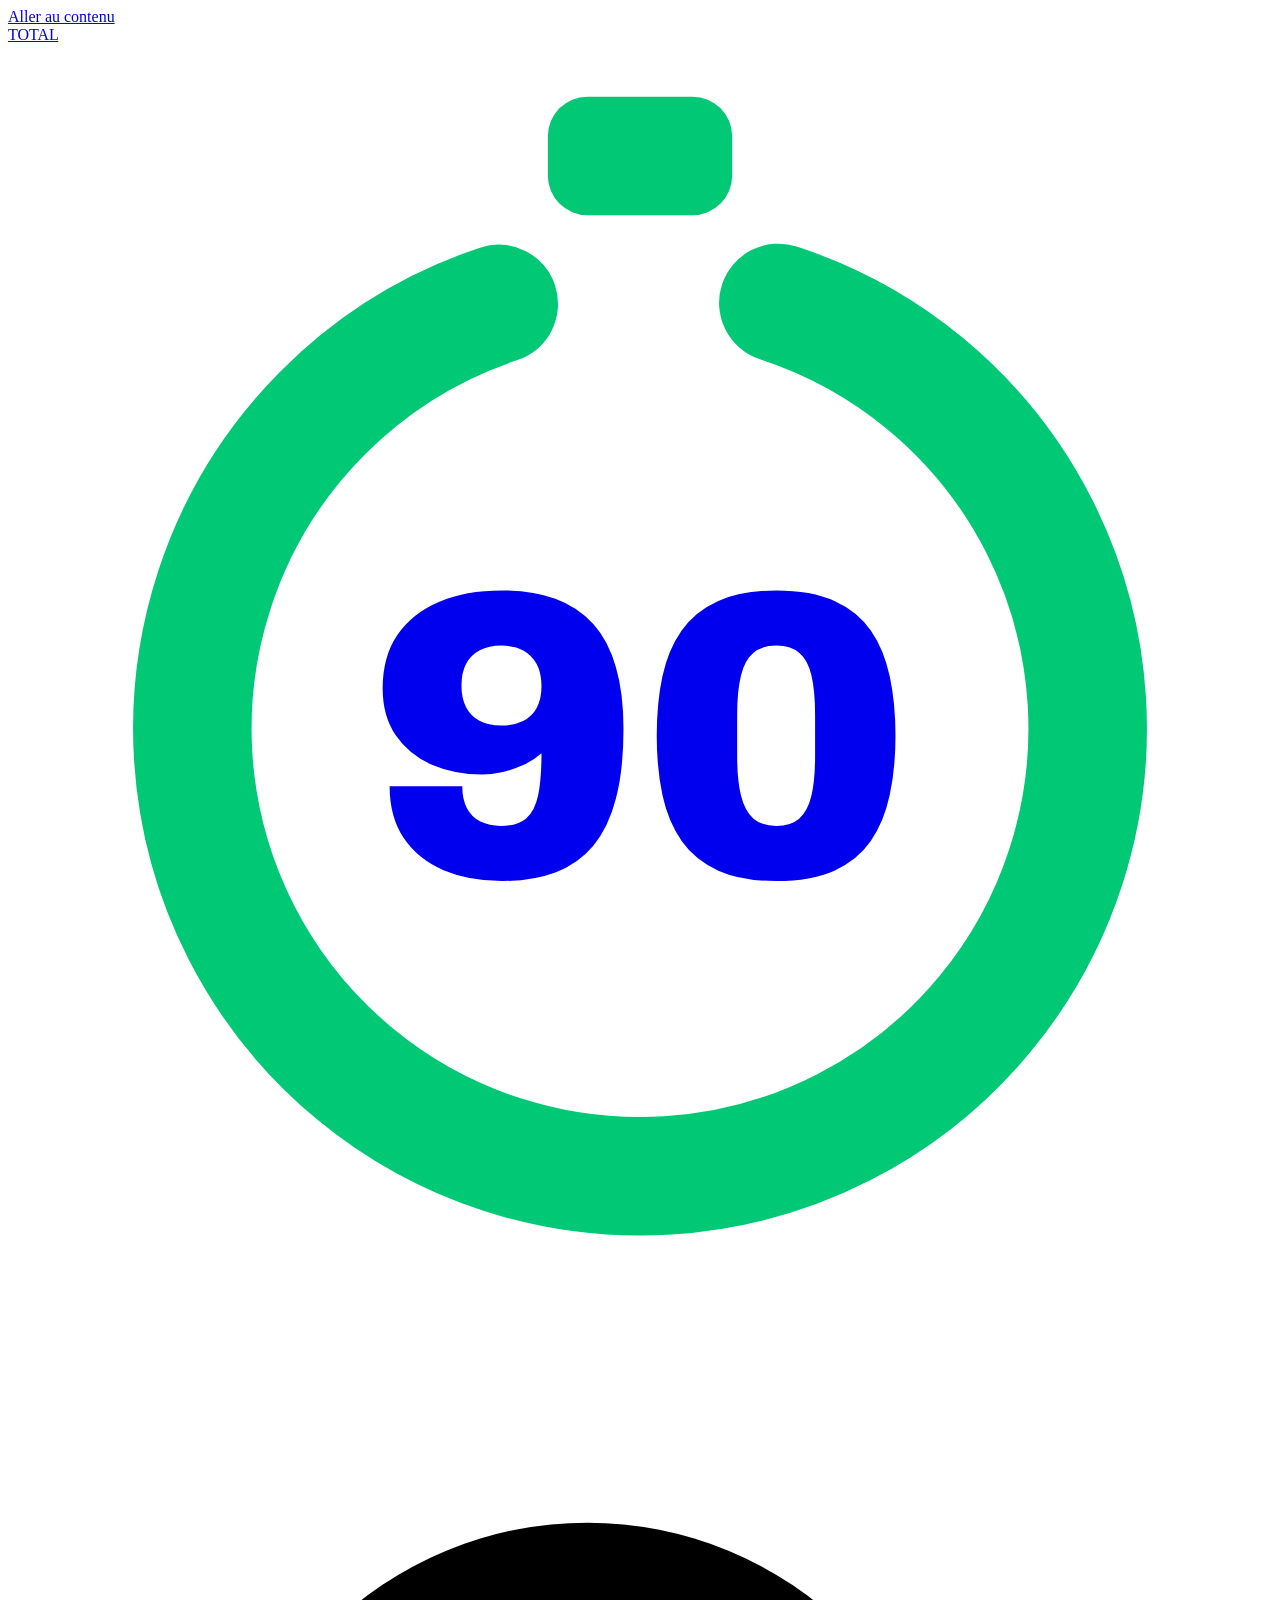
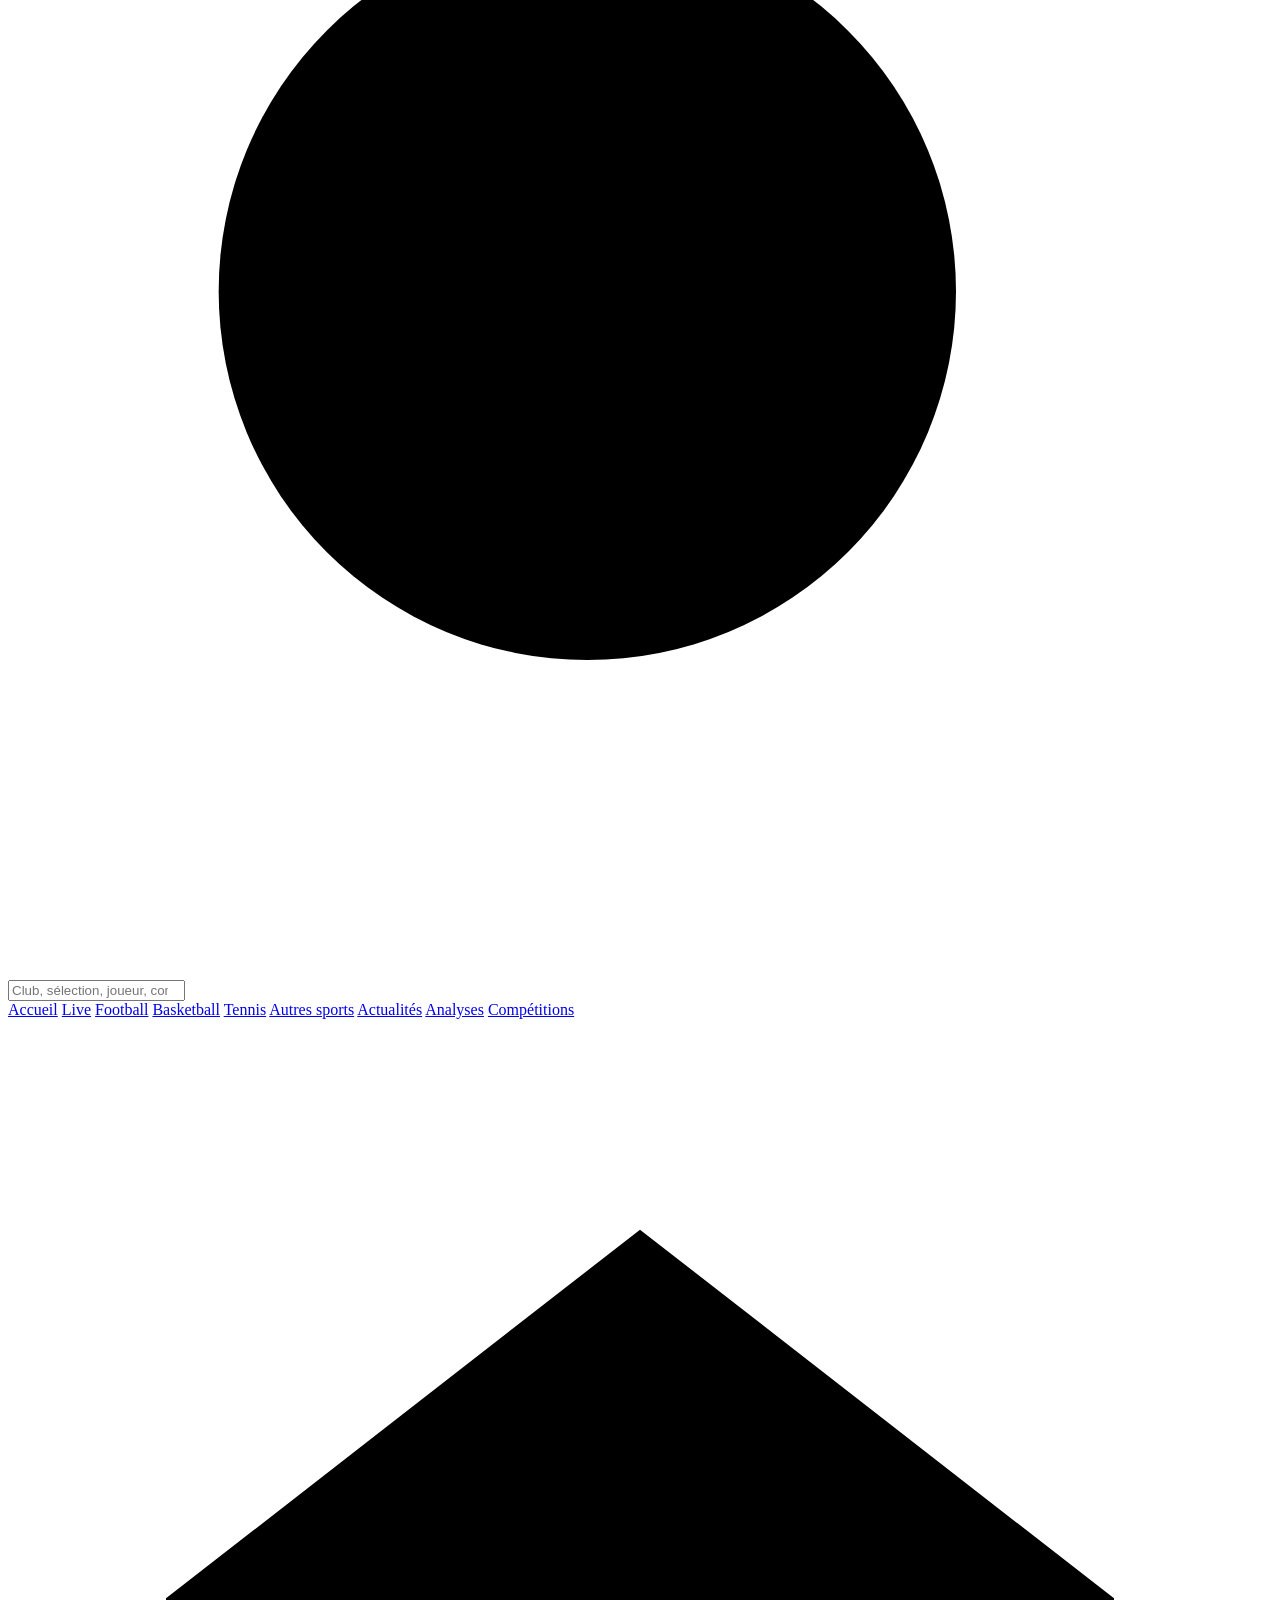
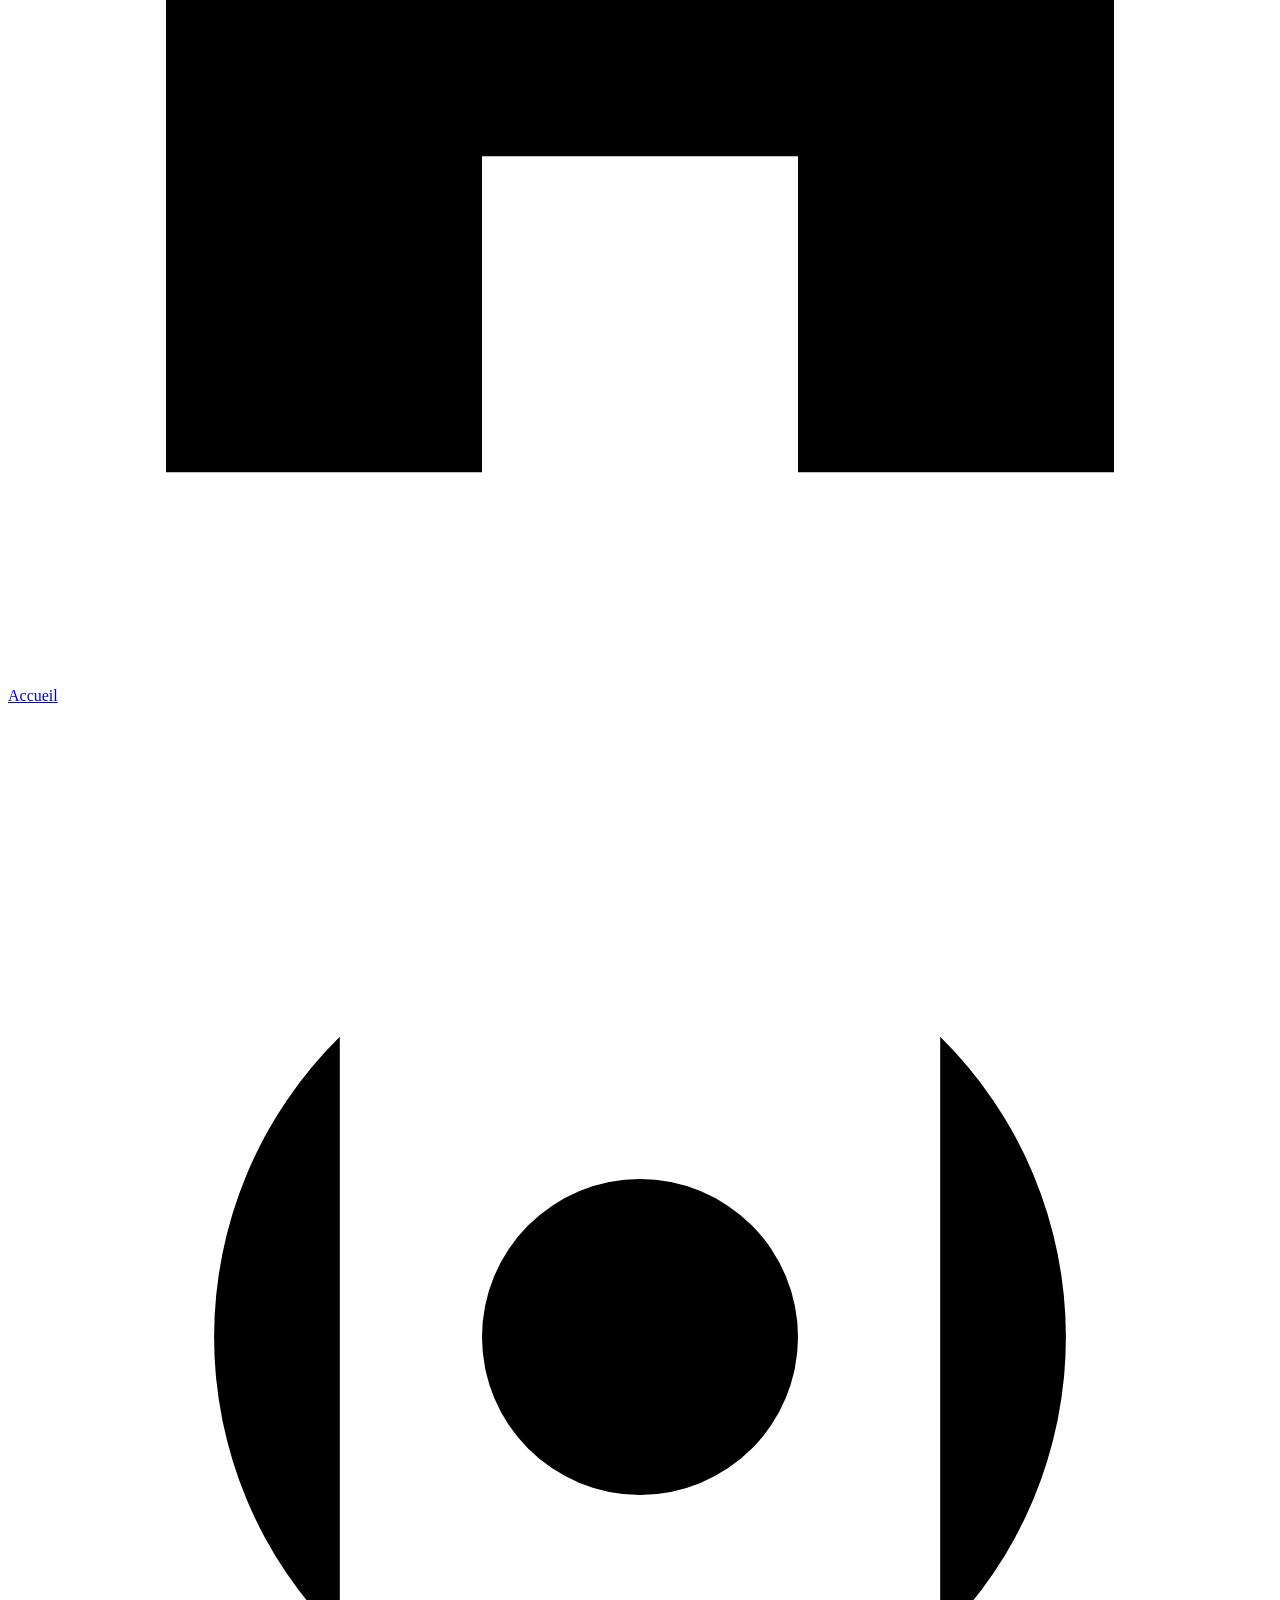
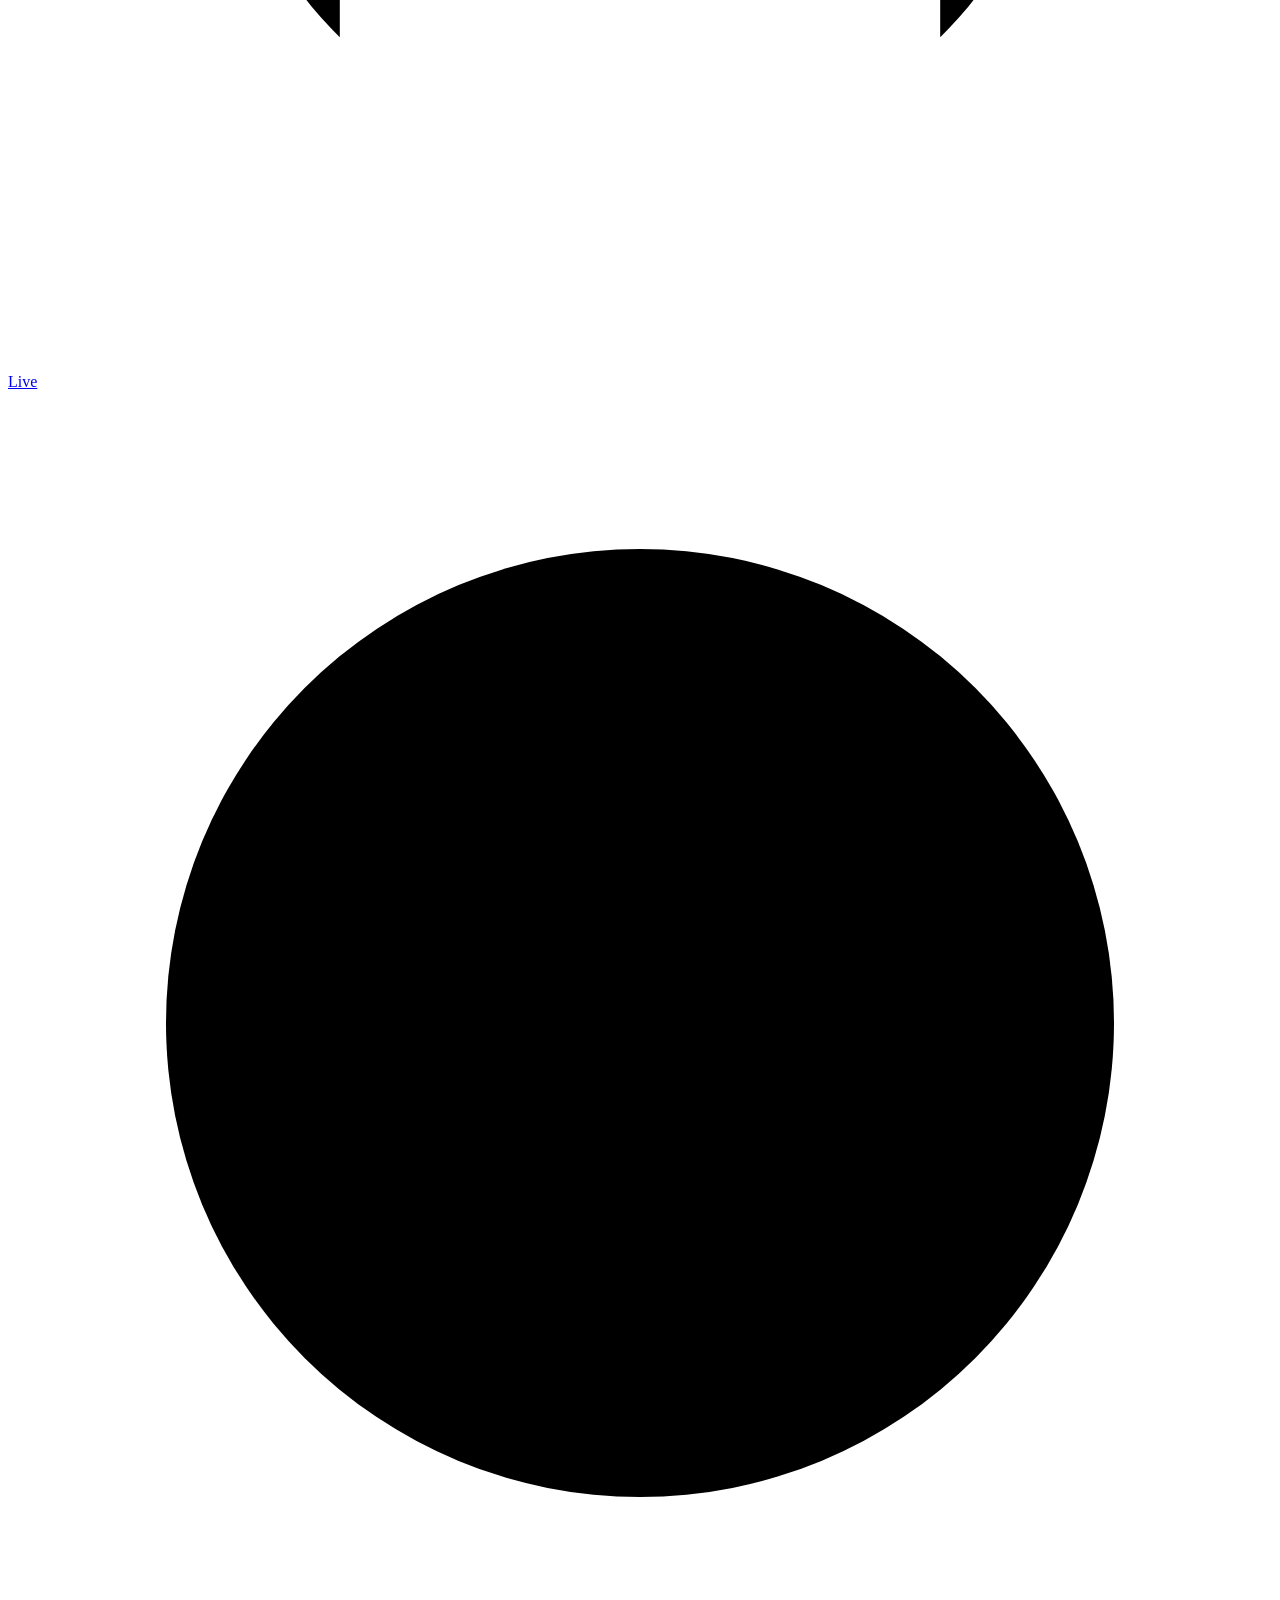
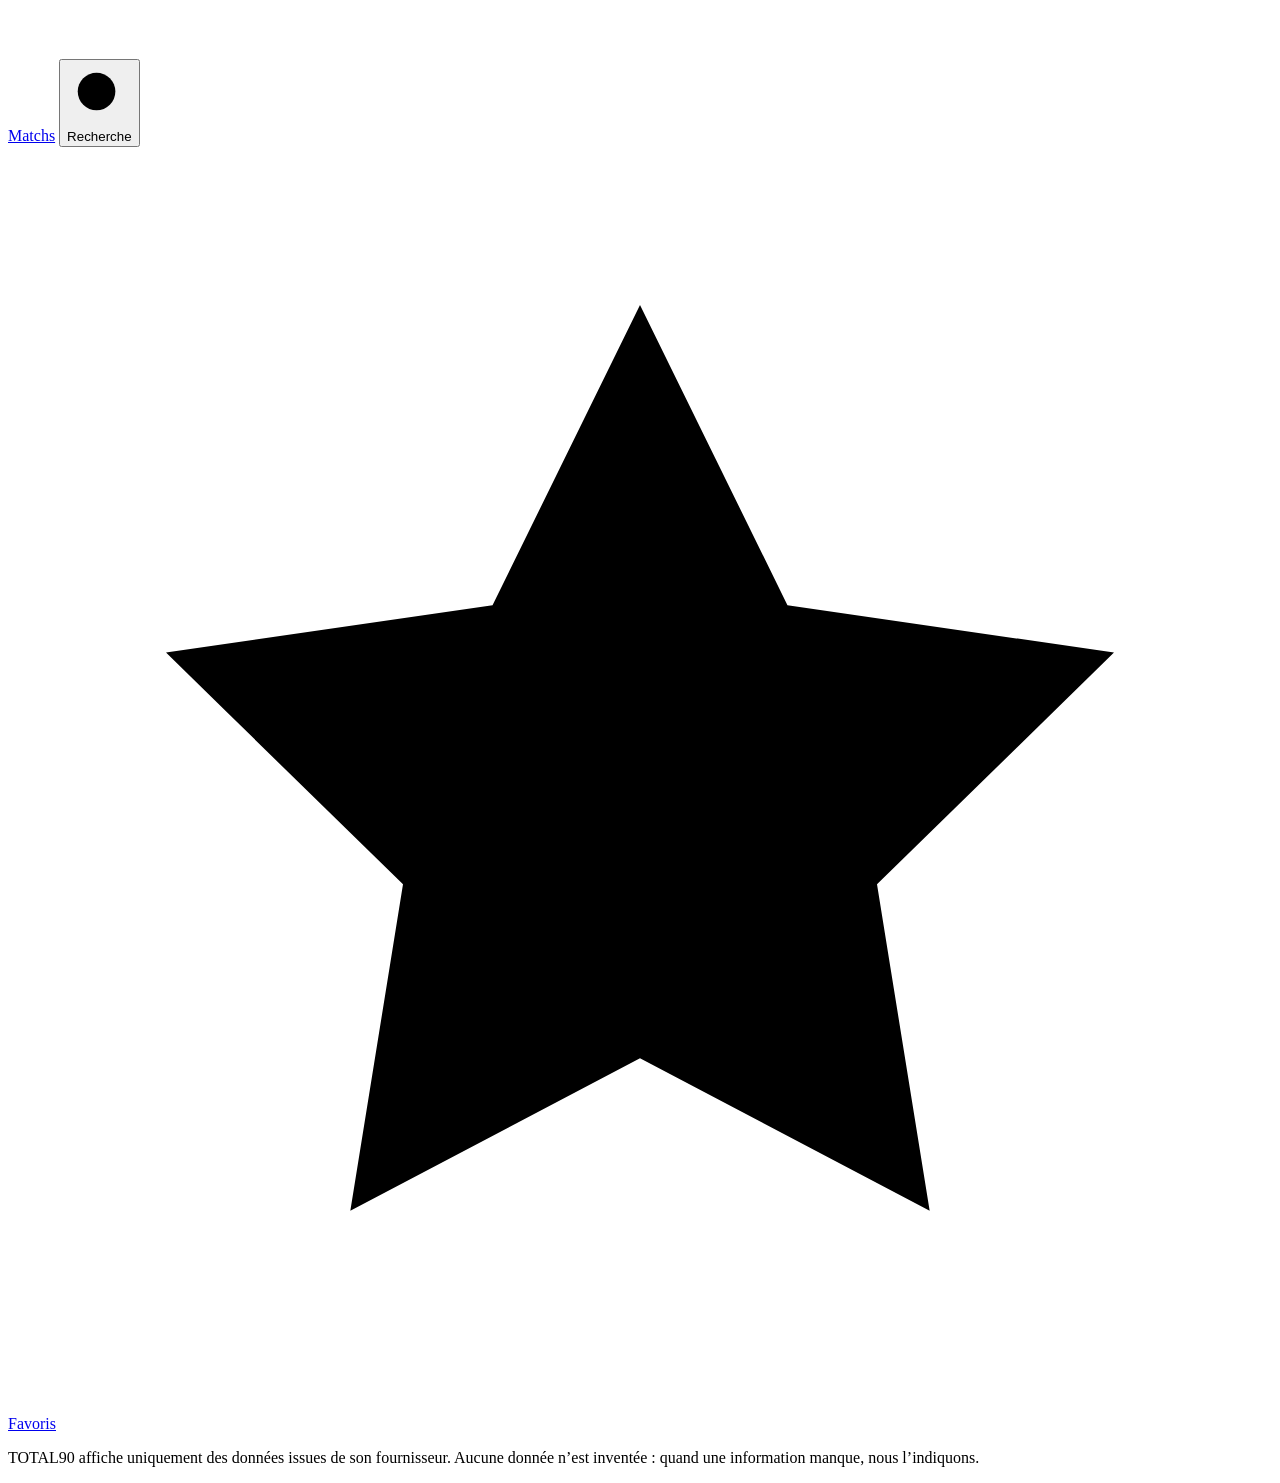
==== public/index.html @ 6ffb0a99 "Add files via upload" ====
<!DOCTYPE html>
<html lang="fr">
<head>
<meta charset="utf-8">
<meta name="viewport" content="width=device-width, initial-scale=1, viewport-fit=cover">
<title>TOTAL90 — The world of sports</title>
<meta name="description" content="TOTAL90 : matchs en direct, résultats, classements et compétitions de football du monde entier.">
<meta name="theme-color" content="#101216">
<link rel="icon" href="/assets/favicon.svg" type="image/svg+xml">
<link rel="preconnect" href="https://fonts.googleapis.com">
<link rel="preconnect" href="https://fonts.gstatic.com" crossorigin>
<link href="https://fonts.googleapis.com/css2?family=Archivo:wdth,wght@62..125,400..900&display=swap" rel="stylesheet">
<link rel="stylesheet" href="/assets/style.css">
</head>
<body>
<a class="skip" href="#main">Aller au contenu</a>
<header class="top">
  <div class="top-in">
    <a class="logo" href="#/" aria-label="TOTAL90, accueil">
      <span class="logo-word">TOTAL</span>
      <svg class="logo-mark" viewBox="0 0 48 48" aria-hidden="true"><rect x="20.5" y="2" width="7" height="4.5" rx="1.5" fill="#00C875"/><circle cx="24" cy="26" r="17" fill="none" stroke="#00C875" stroke-width="4.5" stroke-linecap="round" stroke-dasharray="96 10.8" transform="rotate(-72 24 26)"/><text x="24" y="31.6" text-anchor="middle" font-family="Archivo, Arial Black, sans-serif" font-weight="900" font-size="15.5" fill="currentColor">90</text></svg>
    </a>
    <div class="search" role="search">
      <svg class="search-ic" viewBox="0 0 24 24" aria-hidden="true"><circle cx="11" cy="11" r="7"/><path d="m20 20-4-4"/></svg>
      <input id="q" type="search" autocomplete="off" spellcheck="false" placeholder="Club, sélection, joueur, compétition…" aria-label="Rechercher" aria-controls="suggest" aria-expanded="false" aria-autocomplete="list">
      <div id="suggest" class="suggest" role="listbox" hidden></div>
    </div>
  </div>
  <nav class="menu" aria-label="Rubriques">
    <a href="#/" data-nav="/">Accueil</a>
    <a href="#/live" data-nav="/live"><span class="dot" aria-hidden="true"></span>Live</a>
    <a href="#/football" data-nav="/football">Football</a>
    <a href="#/basketball" data-nav="/basketball">Basketball</a>
    <a href="#/tennis" data-nav="/tennis">Tennis</a>
    <a href="#/autres-sports" data-nav="/autres-sports">Autres sports</a>
    <a href="#/actualites" data-nav="/actualites">Actualités</a>
    <a href="#/analyses" data-nav="/analyses">Analyses</a>
    <a href="#/competitions" data-nav="/competitions">Compétitions</a>
  </nav>
</header>

<main id="main" tabindex="-1"></main>

<nav class="tabbar" aria-label="Navigation rapide">
  <a href="#/" data-nav="/"><svg viewBox="0 0 24 24" aria-hidden="true"><path d="M3 11 12 4l9 7v9h-6v-6H9v6H3z"/></svg>Accueil</a>
  <a href="#/live" data-nav="/live"><svg viewBox="0 0 24 24" aria-hidden="true"><circle cx="12" cy="12" r="3"/><path d="M6.3 6.3a8 8 0 0 0 0 11.4M17.7 6.3a8 8 0 0 1 0 11.4"/></svg>Live</a>
  <a href="#/football" data-nav="/football"><svg viewBox="0 0 24 24" aria-hidden="true"><circle cx="12" cy="12" r="9"/><path d="m12 7 4 3-1.5 4.5h-5L8 10z"/></svg>Matchs</a>
  <button type="button" id="tab-search"><svg viewBox="0 0 24 24" aria-hidden="true"><circle cx="11" cy="11" r="7"/><path d="m20 20-4-4"/></svg>Recherche</button>
  <a href="#/favoris" data-nav="/favoris"><svg viewBox="0 0 24 24" aria-hidden="true"><path d="m12 3 2.8 5.7 6.2.9-4.5 4.4 1 6.2L12 17.3 6.5 20.2l1-6.2L3 9.6l6.2-.9z"/></svg>Favoris</a>
</nav>

<footer class="foot">
  <p>TOTAL90 affiche uniquement des données issues de son fournisseur. Aucune donnée n’est inventée : quand une information manque, nous l’indiquons.</p>
  <p id="foot-src"></p>
</footer>

<script src="/assets/app.js" defer></script>
</body>
</html>
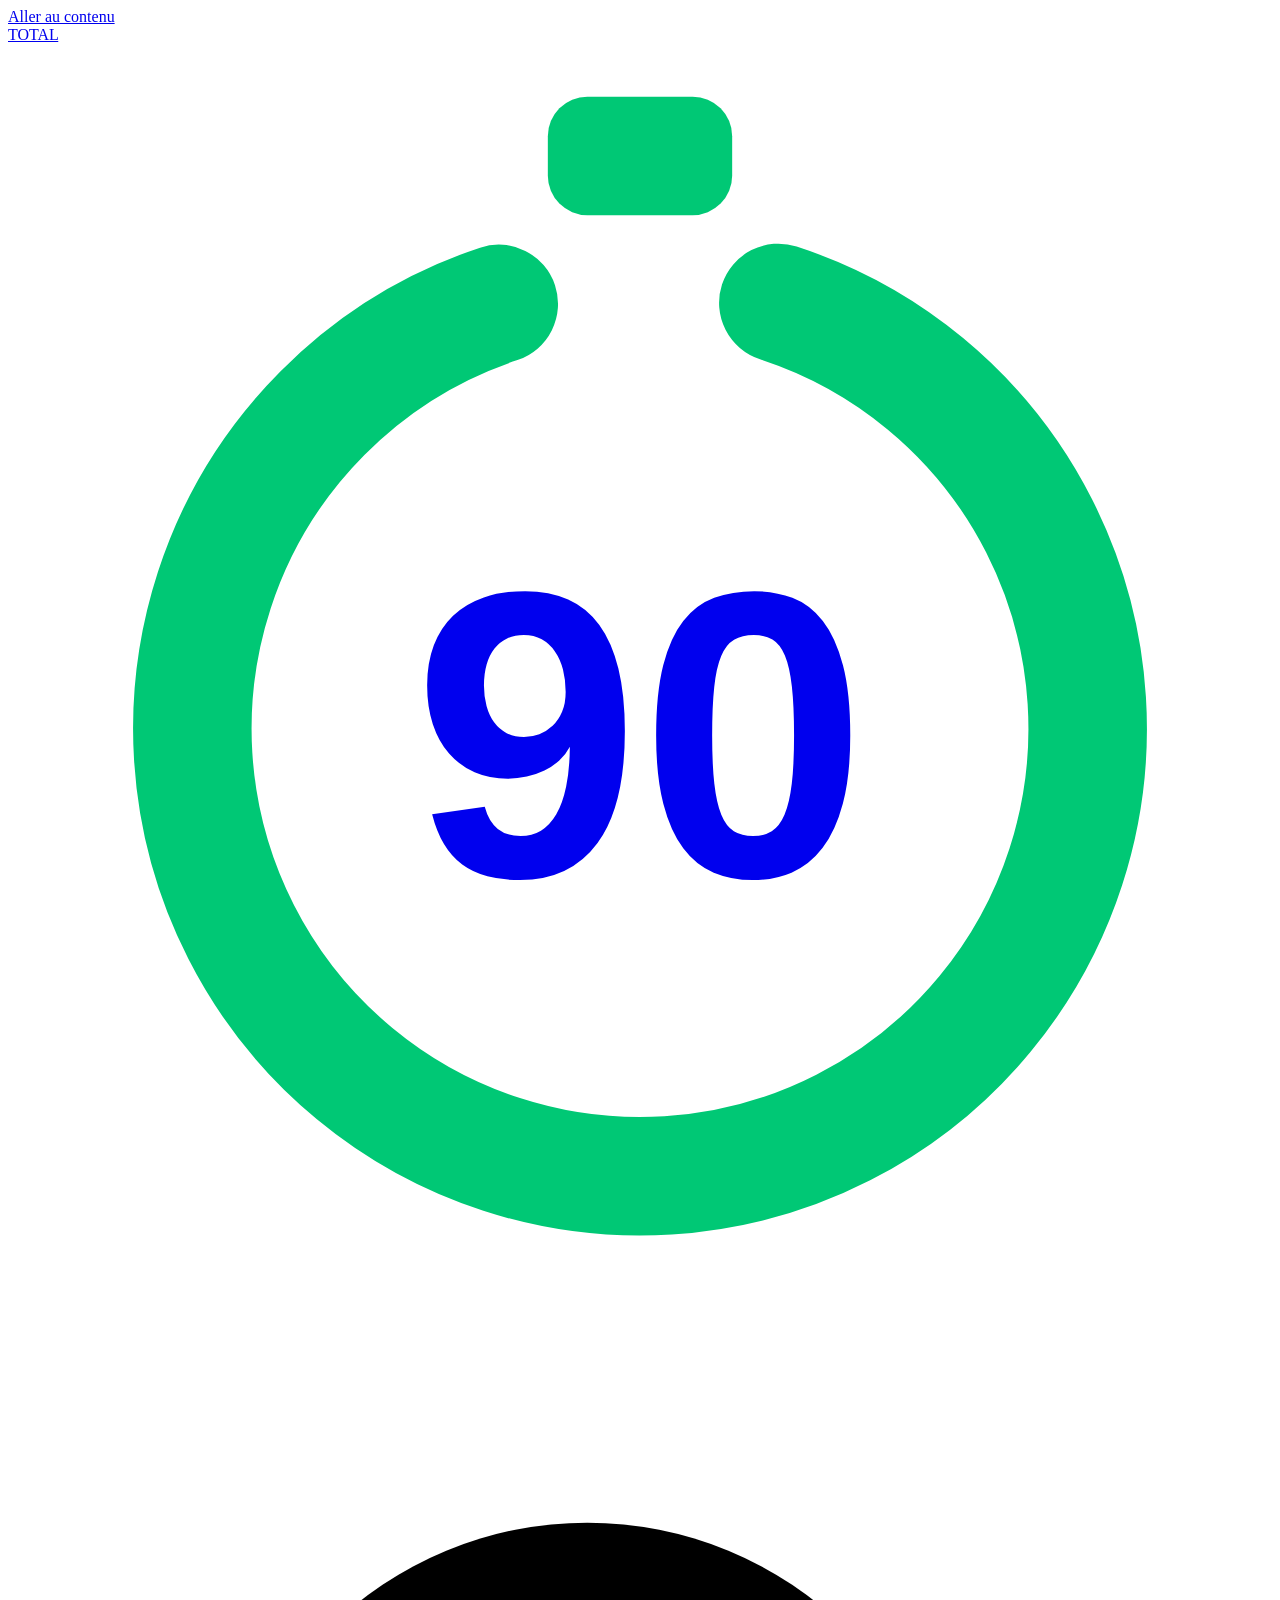
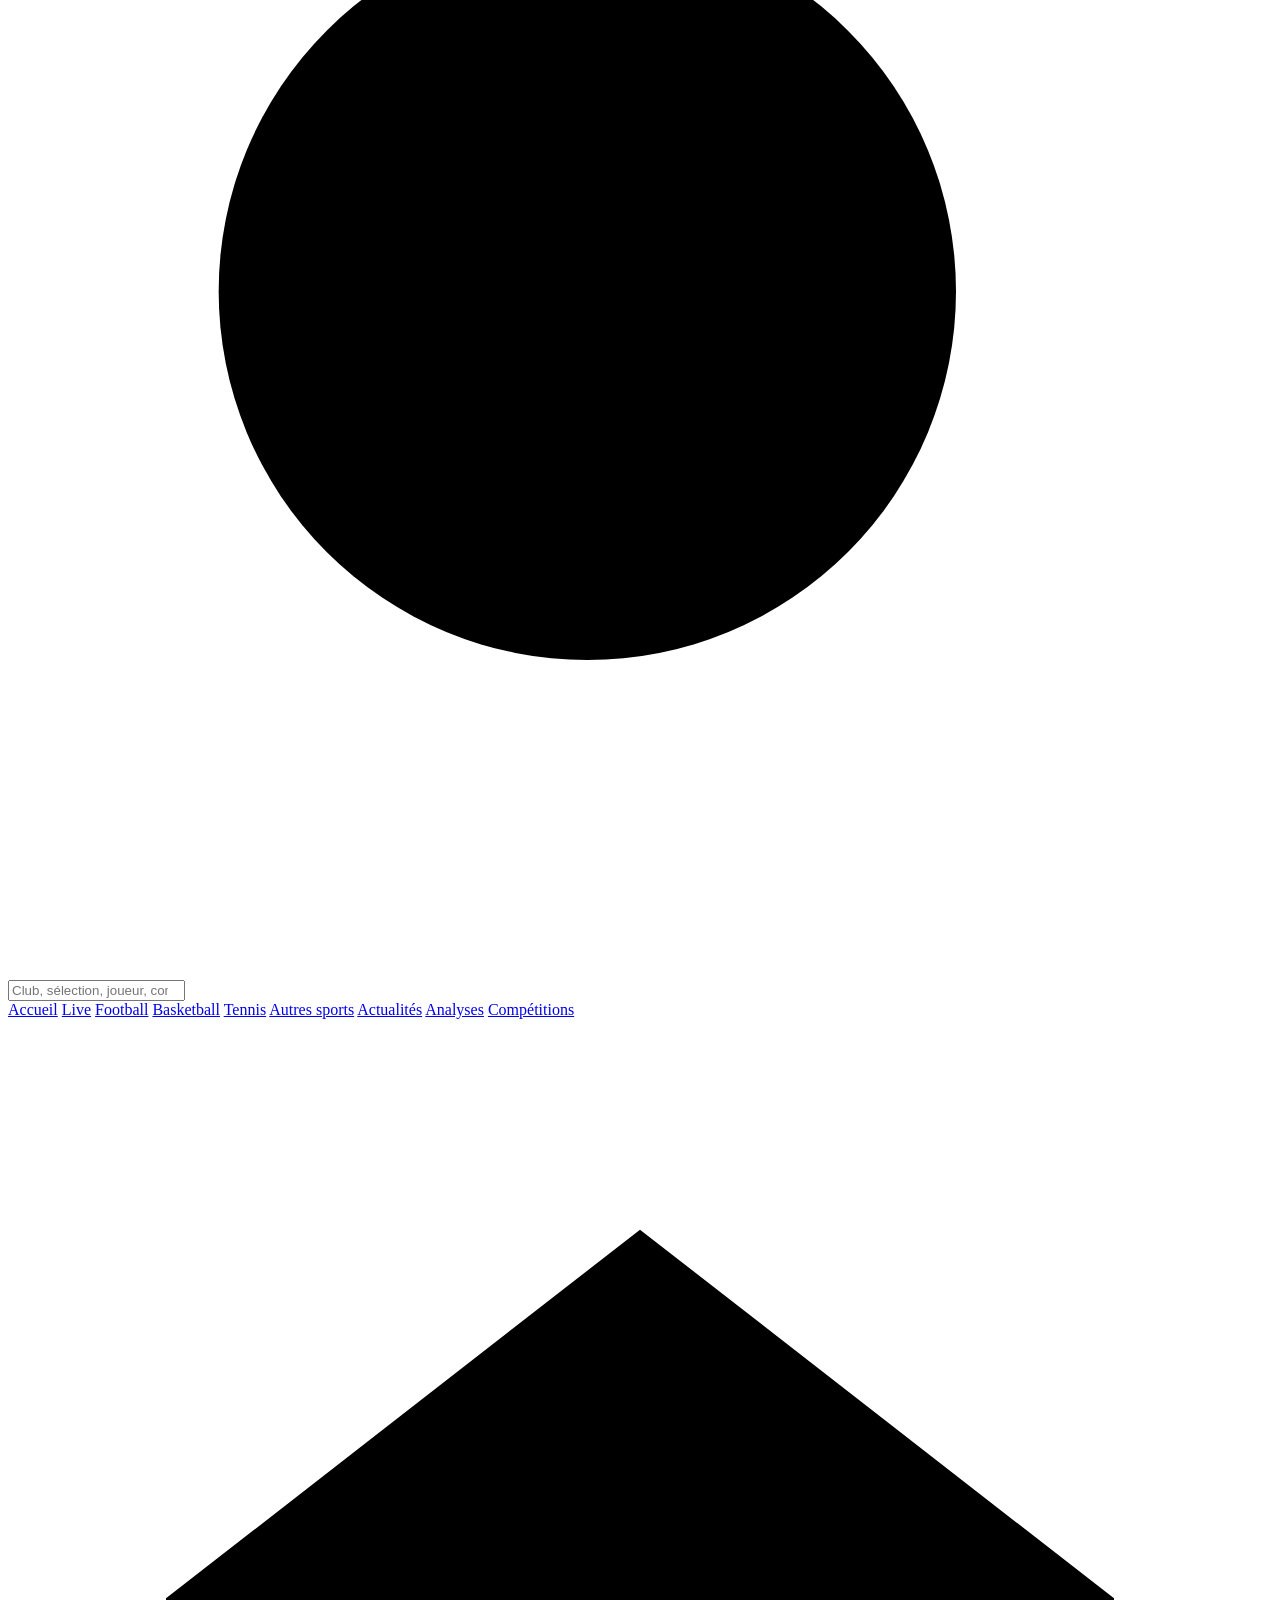
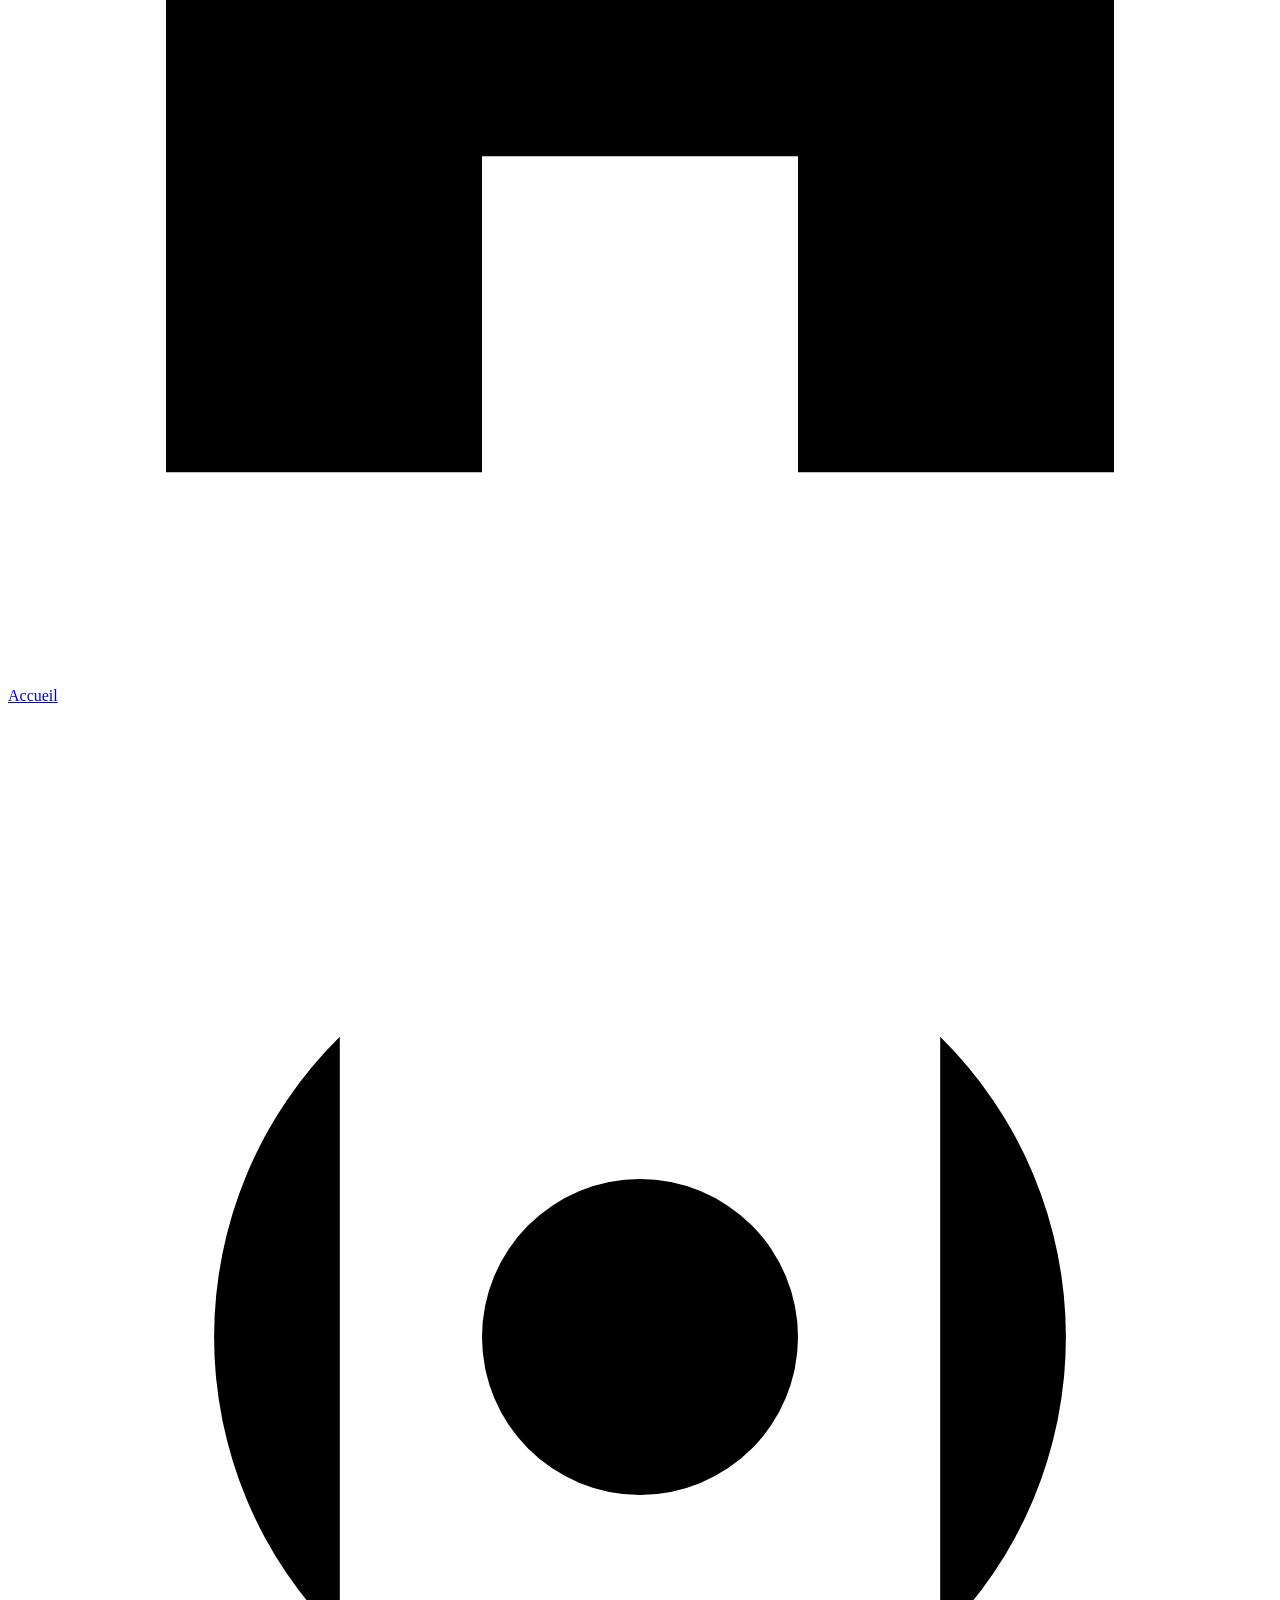
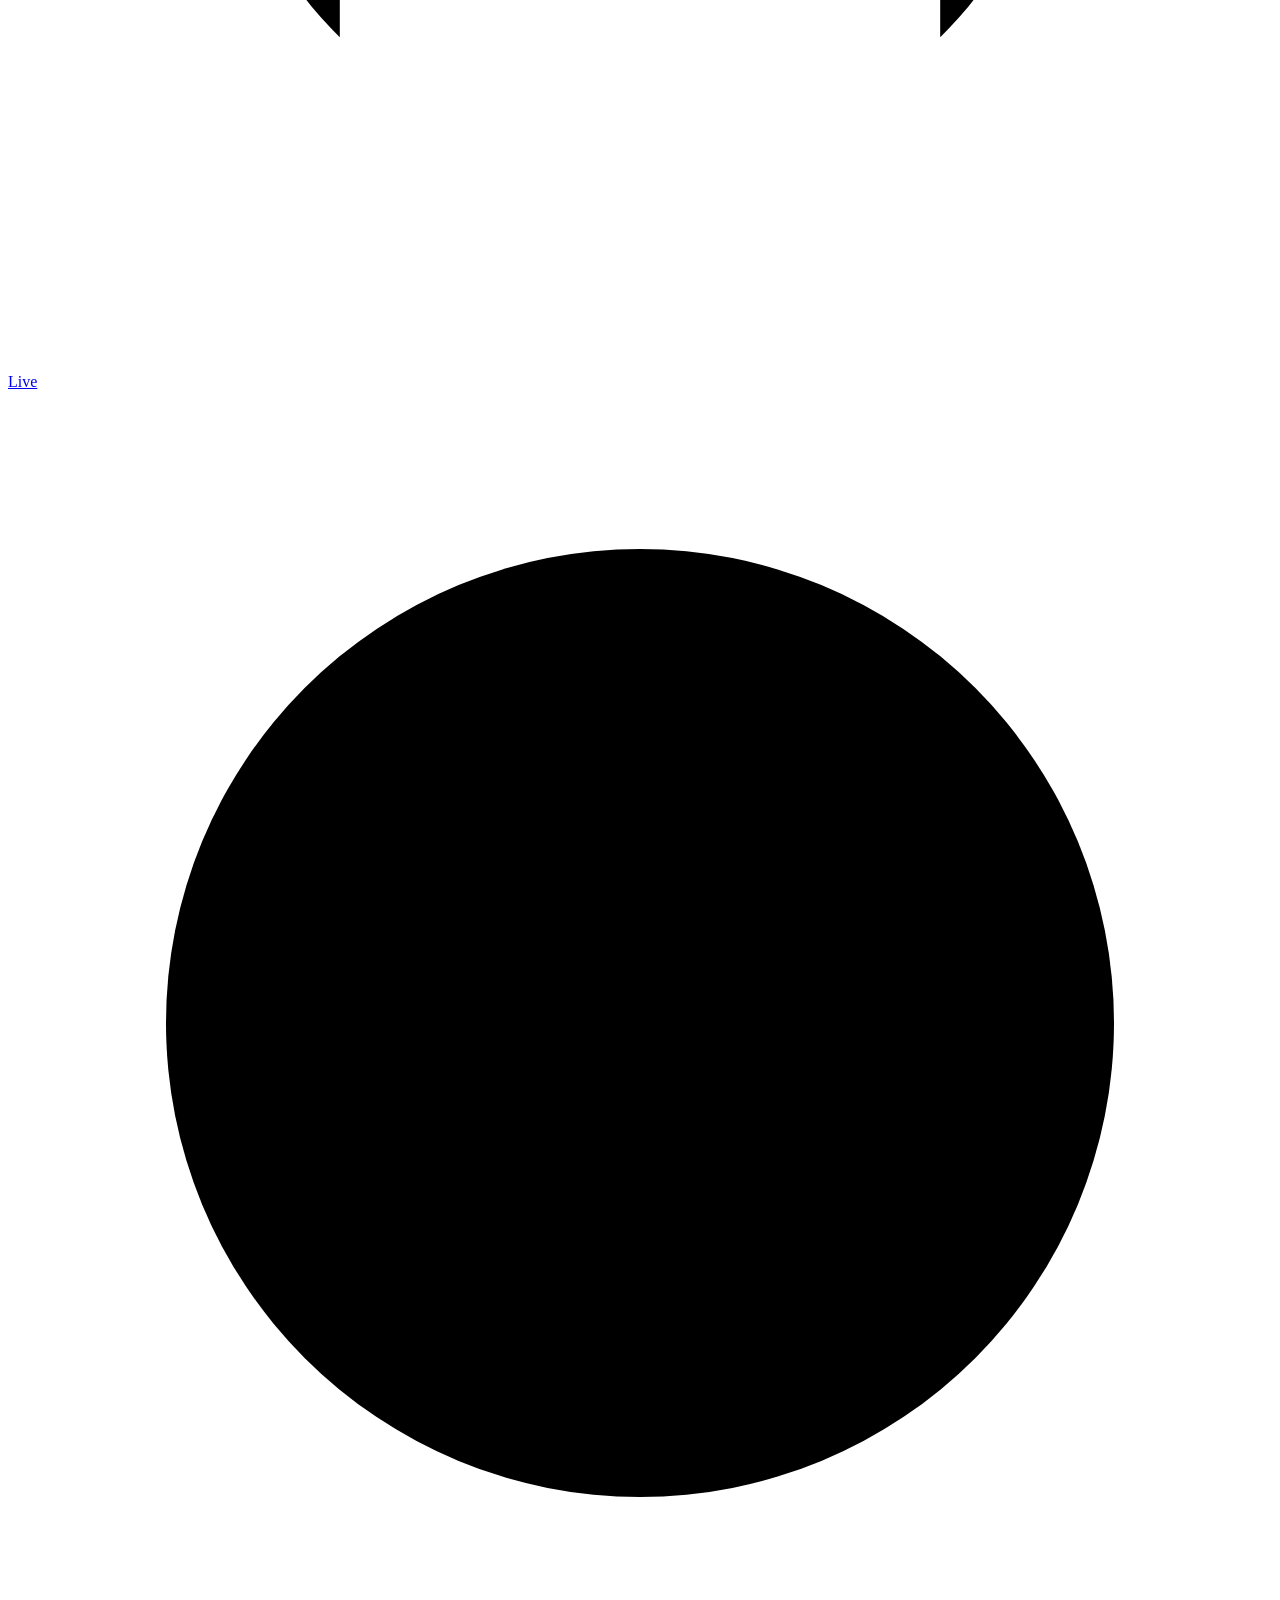
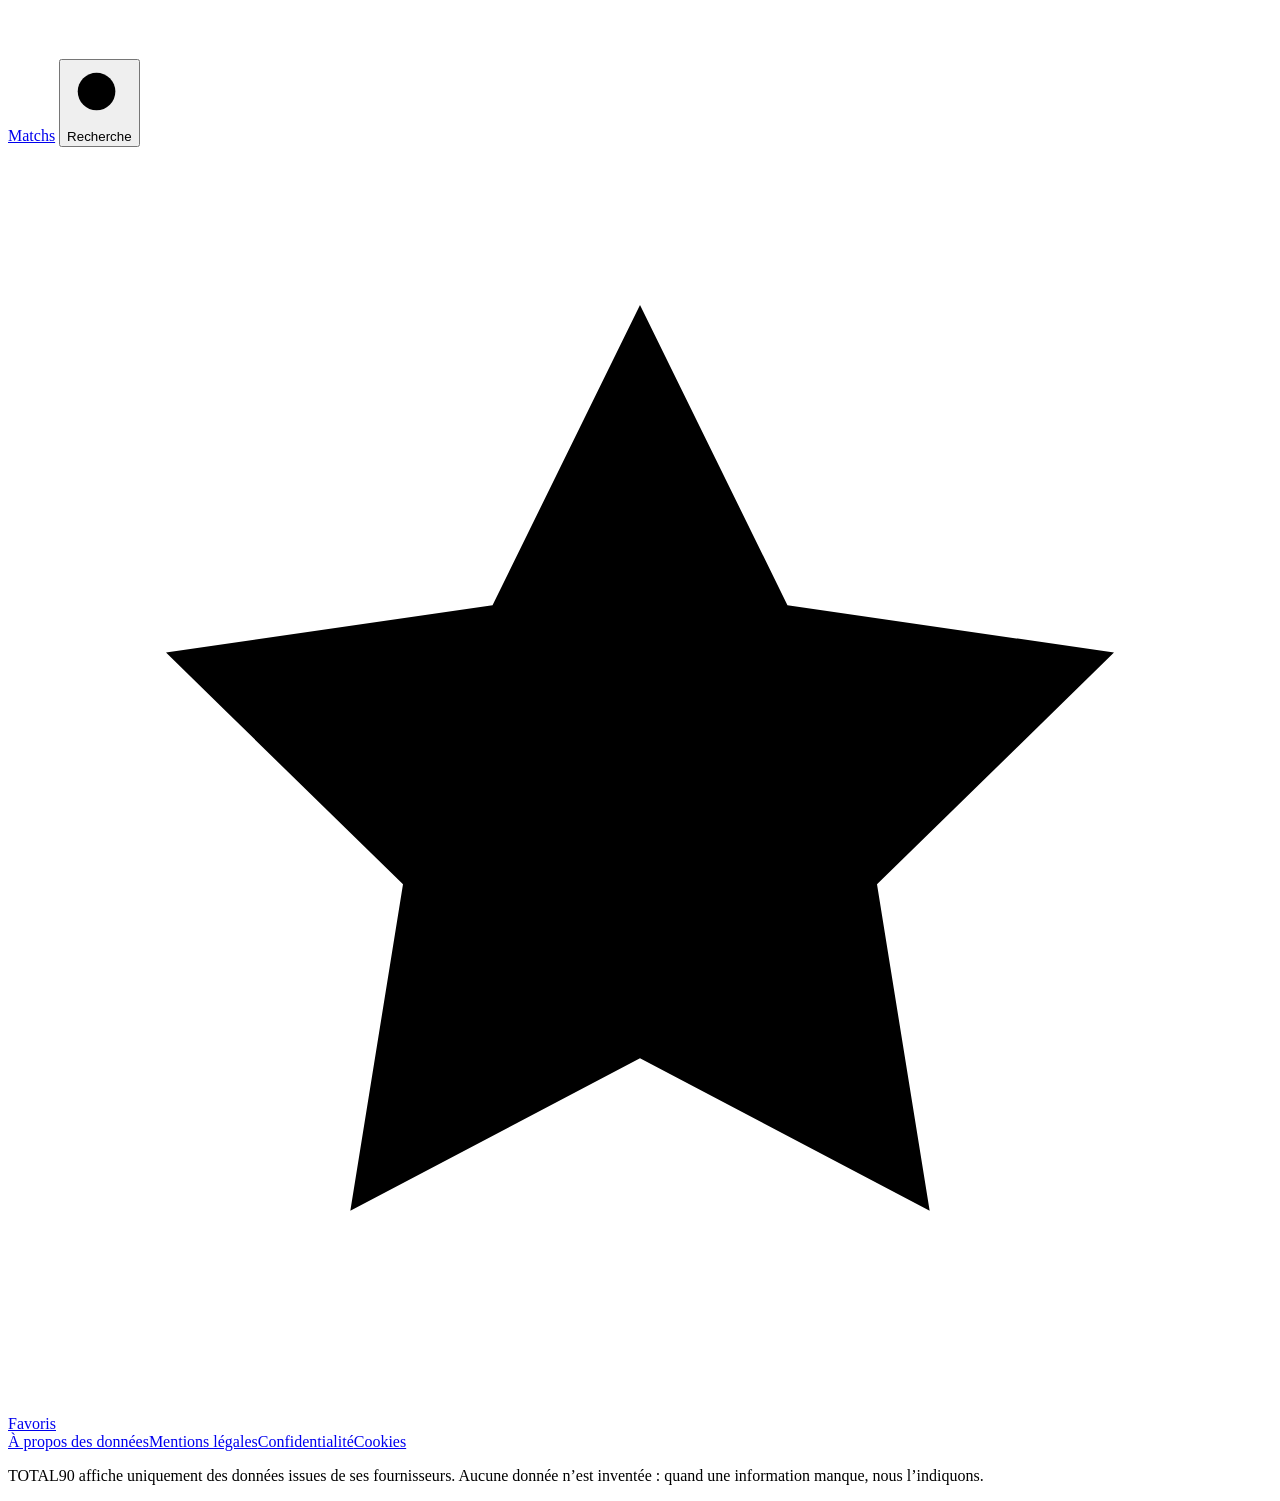
==== commit 7bc83de8: "Add files via upload" ====
--- a/public/index.html
+++ b/public/index.html
@@ -4,19 +4,30 @@
 <meta charset="utf-8">
 <meta name="viewport" content="width=device-width, initial-scale=1, viewport-fit=cover">
 <title>TOTAL90 — The world of sports</title>
-<meta name="description" content="TOTAL90 : matchs en direct, résultats, classements et compétitions de football du monde entier.">
+<meta name="description" content="TOTAL90 : matchs en direct, résultats, classements, statistiques, analyses et probabilités de victoire, football et autres sports du monde entier.">
+<link rel="canonical" href="https://total-90.netlify.app/">
 <meta name="theme-color" content="#101216">
+<meta name="robots" content="index, follow">
+<meta property="og:type" content="website">
+<meta property="og:site_name" content="TOTAL90">
+<meta property="og:title" content="TOTAL90 — The world of sports">
+<meta property="og:description" content="Matchs en direct, résultats, statistiques, analyses et probabilités de victoire.">
+<meta property="og:image" content="https://total-90.netlify.app/assets/og-image.png">
+<meta property="og:locale" content="fr_FR">
+<meta name="twitter:card" content="summary_large_image">
 <link rel="icon" href="/assets/favicon.svg" type="image/svg+xml">
-<link rel="preconnect" href="https://fonts.googleapis.com">
-<link rel="preconnect" href="https://fonts.gstatic.com" crossorigin>
-<link href="https://fonts.googleapis.com/css2?family=Archivo:wdth,wght@62..125,400..900&display=swap" rel="stylesheet">
-<link rel="stylesheet" href="/assets/style.css">
+<link rel="icon" href="/assets/icon-192.png" type="image/png" sizes="192x192">
+<link rel="apple-touch-icon" href="/assets/apple-touch-icon.png">
+<link rel="manifest" href="/manifest.webmanifest">
+<link rel="preload" href="/assets/fonts/archivo-latin-wdth-normal.woff2" as="font" type="font/woff2" crossorigin>
+<script type="application/ld+json">{"@context":"https://schema.org","@type":"WebSite","name":"TOTAL90","alternateName":"TOTAL90 — The world of sports","url":"https://total-90.netlify.app/","inLanguage":"fr-FR"}</script>
+<link rel="stylesheet" href="/assets/style.css?v=7">
 </head>
 <body>
 <a class="skip" href="#main">Aller au contenu</a>
 <header class="top">
   <div class="top-in">
-    <a class="logo" href="#/" aria-label="TOTAL90, accueil">
+    <a class="logo" href="/" aria-label="TOTAL90, accueil">
       <span class="logo-word">TOTAL</span>
       <svg class="logo-mark" viewBox="0 0 48 48" aria-hidden="true"><rect x="20.5" y="2" width="7" height="4.5" rx="1.5" fill="#00C875"/><circle cx="24" cy="26" r="17" fill="none" stroke="#00C875" stroke-width="4.5" stroke-linecap="round" stroke-dasharray="96 10.8" transform="rotate(-72 24 26)"/><text x="24" y="31.6" text-anchor="middle" font-family="Archivo, Arial Black, sans-serif" font-weight="900" font-size="15.5" fill="currentColor">90</text></svg>
     </a>
@@ -27,33 +38,38 @@
     </div>
   </div>
   <nav class="menu" aria-label="Rubriques">
-    <a href="#/" data-nav="/">Accueil</a>
-    <a href="#/live" data-nav="/live"><span class="dot" aria-hidden="true"></span>Live</a>
-    <a href="#/football" data-nav="/football">Football</a>
-    <a href="#/basketball" data-nav="/basketball">Basketball</a>
-    <a href="#/tennis" data-nav="/tennis">Tennis</a>
-    <a href="#/autres-sports" data-nav="/autres-sports">Autres sports</a>
-    <a href="#/actualites" data-nav="/actualites">Actualités</a>
-    <a href="#/analyses" data-nav="/analyses">Analyses</a>
-    <a href="#/competitions" data-nav="/competitions">Compétitions</a>
+    <a href="/" data-nav="/">Accueil</a>
+    <a href="/live" data-nav="/live"><span class="dot" aria-hidden="true"></span>Live</a>
+    <a href="/football" data-nav="/football">Football</a>
+    <a href="/basketball" data-nav="/basketball">Basketball</a>
+    <a href="/tennis" data-nav="/tennis">Tennis</a>
+    <a href="/autres-sports" data-nav="/autres-sports">Autres sports</a>
+    <a href="/actualites" data-nav="/actualites">Actualités</a>
+    <a href="/analyses" data-nav="/analyses">Analyses</a>
+    <a href="/competitions" data-nav="/competitions">Compétitions</a>
   </nav>
 </header>
 
 <main id="main" tabindex="-1"></main>
 
 <nav class="tabbar" aria-label="Navigation rapide">
-  <a href="#/" data-nav="/"><svg viewBox="0 0 24 24" aria-hidden="true"><path d="M3 11 12 4l9 7v9h-6v-6H9v6H3z"/></svg>Accueil</a>
-  <a href="#/live" data-nav="/live"><svg viewBox="0 0 24 24" aria-hidden="true"><circle cx="12" cy="12" r="3"/><path d="M6.3 6.3a8 8 0 0 0 0 11.4M17.7 6.3a8 8 0 0 1 0 11.4"/></svg>Live</a>
-  <a href="#/football" data-nav="/football"><svg viewBox="0 0 24 24" aria-hidden="true"><circle cx="12" cy="12" r="9"/><path d="m12 7 4 3-1.5 4.5h-5L8 10z"/></svg>Matchs</a>
+  <a href="/" data-nav="/"><svg viewBox="0 0 24 24" aria-hidden="true"><path d="M3 11 12 4l9 7v9h-6v-6H9v6H3z"/></svg>Accueil</a>
+  <a href="/live" data-nav="/live"><svg viewBox="0 0 24 24" aria-hidden="true"><circle cx="12" cy="12" r="3"/><path d="M6.3 6.3a8 8 0 0 0 0 11.4M17.7 6.3a8 8 0 0 1 0 11.4"/></svg>Live</a>
+  <a href="/football" data-nav="/football"><svg viewBox="0 0 24 24" aria-hidden="true"><circle cx="12" cy="12" r="9"/><path d="m12 7 4 3-1.5 4.5h-5L8 10z"/></svg>Matchs</a>
   <button type="button" id="tab-search"><svg viewBox="0 0 24 24" aria-hidden="true"><circle cx="11" cy="11" r="7"/><path d="m20 20-4-4"/></svg>Recherche</button>
-  <a href="#/favoris" data-nav="/favoris"><svg viewBox="0 0 24 24" aria-hidden="true"><path d="m12 3 2.8 5.7 6.2.9-4.5 4.4 1 6.2L12 17.3 6.5 20.2l1-6.2L3 9.6l6.2-.9z"/></svg>Favoris</a>
+  <a href="/favoris" data-nav="/favoris"><svg viewBox="0 0 24 24" aria-hidden="true"><path d="m12 3 2.8 5.7 6.2.9-4.5 4.4 1 6.2L12 17.3 6.5 20.2l1-6.2L3 9.6l6.2-.9z"/></svg>Favoris</a>
 </nav>
 
 <footer class="foot">
-  <p>TOTAL90 affiche uniquement des données issues de son fournisseur. Aucune donnée n’est inventée : quand une information manque, nous l’indiquons.</p>
+  <nav class="foot-links" aria-label="Informations">
+    <a href="/a-propos">À propos des données</a><a href="/mentions-legales">Mentions légales</a><a href="/confidentialite">Confidentialité</a><a href="/cookies">Cookies</a>
+  </nav>
+  <p>TOTAL90 affiche uniquement des données issues de ses fournisseurs. Aucune donnée n’est inventée : quand une information manque, nous l’indiquons.</p>
   <p id="foot-src"></p>
 </footer>
+<noscript><p style="padding:20px;text-align:center">TOTAL90 a besoin de JavaScript pour afficher les résultats en direct.</p></noscript>
 
-<script src="/assets/app.js" defer></script>
+<script src="/assets/config.js?v=7" defer></script>
+<script src="/assets/app.js?v=7" defer></script>
 </body>
 </html>
